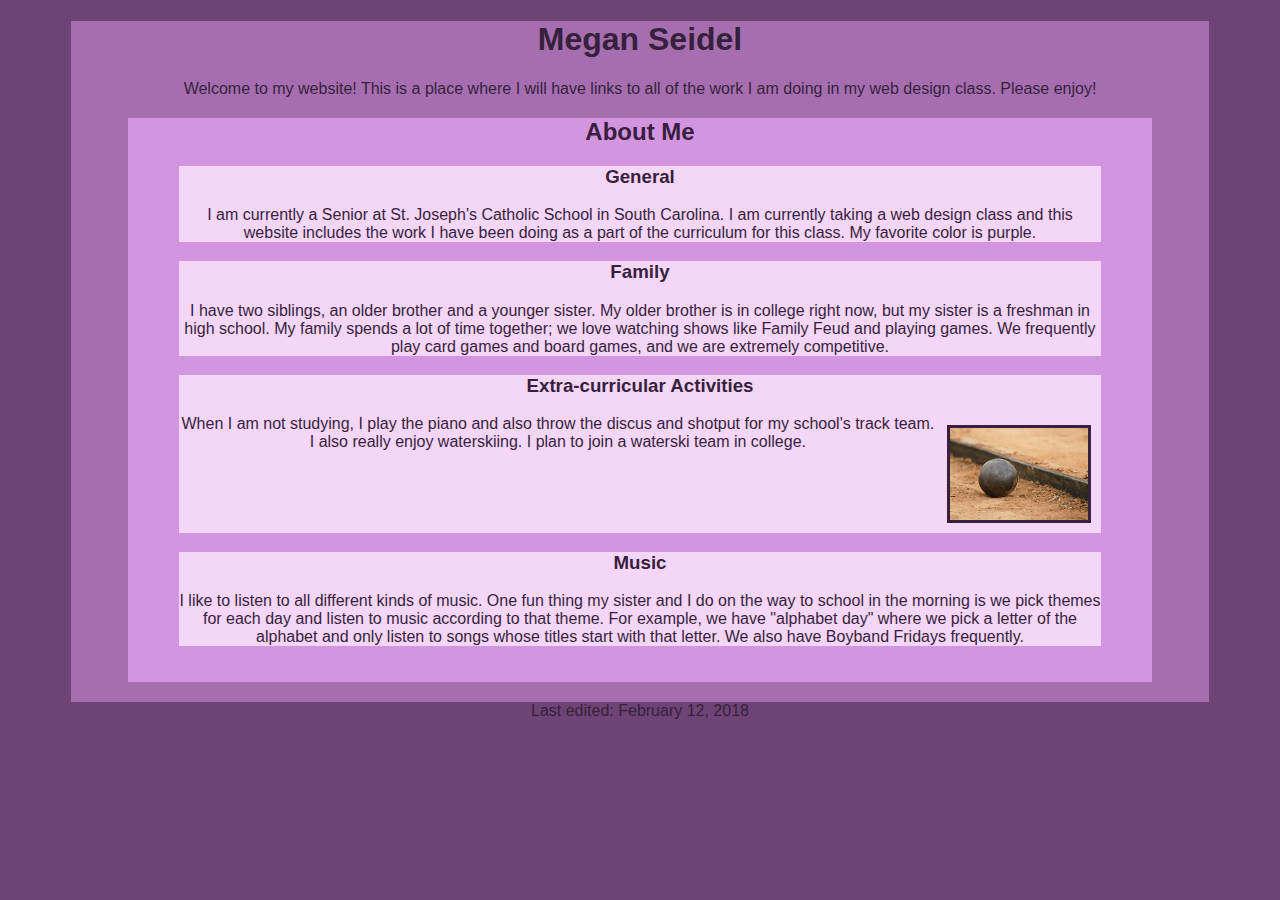
==== index.html @ be01408f "home page" ====
<!DOCTYPE html>
<html>
<head>
	<title>Megan Seidel</title>
	<link rel="stylesheet" type="text/css" href="css/style.css">
</head>
<body>
	<div class="wrapper">
		<h1>Megan Seidel</h1>
		<p>Welcome to my website! This is a place where I will have links to all of the work I am doing in my web design class. Please enjoy!</p>
		<section>
			<h2>About Me</h2>
			<article>
				<h3>General</h3>
				<p>I am currently a Senior at St. Joseph's Catholic School in South Carolina. I am currently taking a web design class and this website includes the work I have been doing as a part of the curriculum for this class. My favorite color is purple.</p> 
			</article>
			<article>
				<h3>Family</h3>
				<p>I have two siblings, an older brother and a younger sister. My older brother is in college right now, but my sister is a freshman in high school. My family spends a lot of time together; we love watching shows like Family Feud and playing games. We frequently play card games and board games, and we are extremely competitive.</p>
			</article>
			<article class="clearfix">
				<h3>Extra-curricular Activities</h3>
				<img src="images/shotputpic.jpg" alt="Shotput on the ground">
				<p>When I am not studying, I play the piano and also throw the discus and shotput for my school's track team. I also really enjoy waterskiing. I plan to join a waterski team in college.</p>
			</article>
			<article>
				<h3>Music</h3>
				<p>I like to listen to all different kinds of music. One fun thing my sister and I do on the way to school in the morning is we pick themes for each day and listen to music according to that theme. For example, we have "alphabet day" where we pick a letter of the alphabet and only listen to songs whose titles start with that letter. We also have Boyband Fridays frequently.</p>
			</article>
		</section>
	</div>
	<div>
		<footer>Last edited: February 12, 2018</footer>
	</div>
</body>
</html>
---- css/style.css ----
body {
	background-color: #6E4376;
	font-family: Arial;
	text-align: center;
}
.wrapper {
	background-color: #A56FAF;
	max-width: 90%;
	margin: 0 auto;
	padding-bottom: 20px;
}
section {
	background-color: #D394E0;
	max-width: 90%;
	margin: 0 auto;
	padding-bottom: 20px;
}
img {
	float: right;
	max-width: 15%;
	border: solid;
	border-color: #381F3D;
	margin: 10px;
}
.clearfix:after {
	content: "";
	visibility: hidden;
	display: block;
	height: 0;
	clear: both;
}
article {
	background-color: #F4D6F9;
	max-width: 90%;
	margin: 0 auto;
}
h1 {
	color: #381F3D;
}
h2 {
	color: #381F3D;
}
h3 {
	color: #381F3D;
}
p {
	color: #381F3D;
}
footer {
	color: #381F3D;
	text-align: center;
}
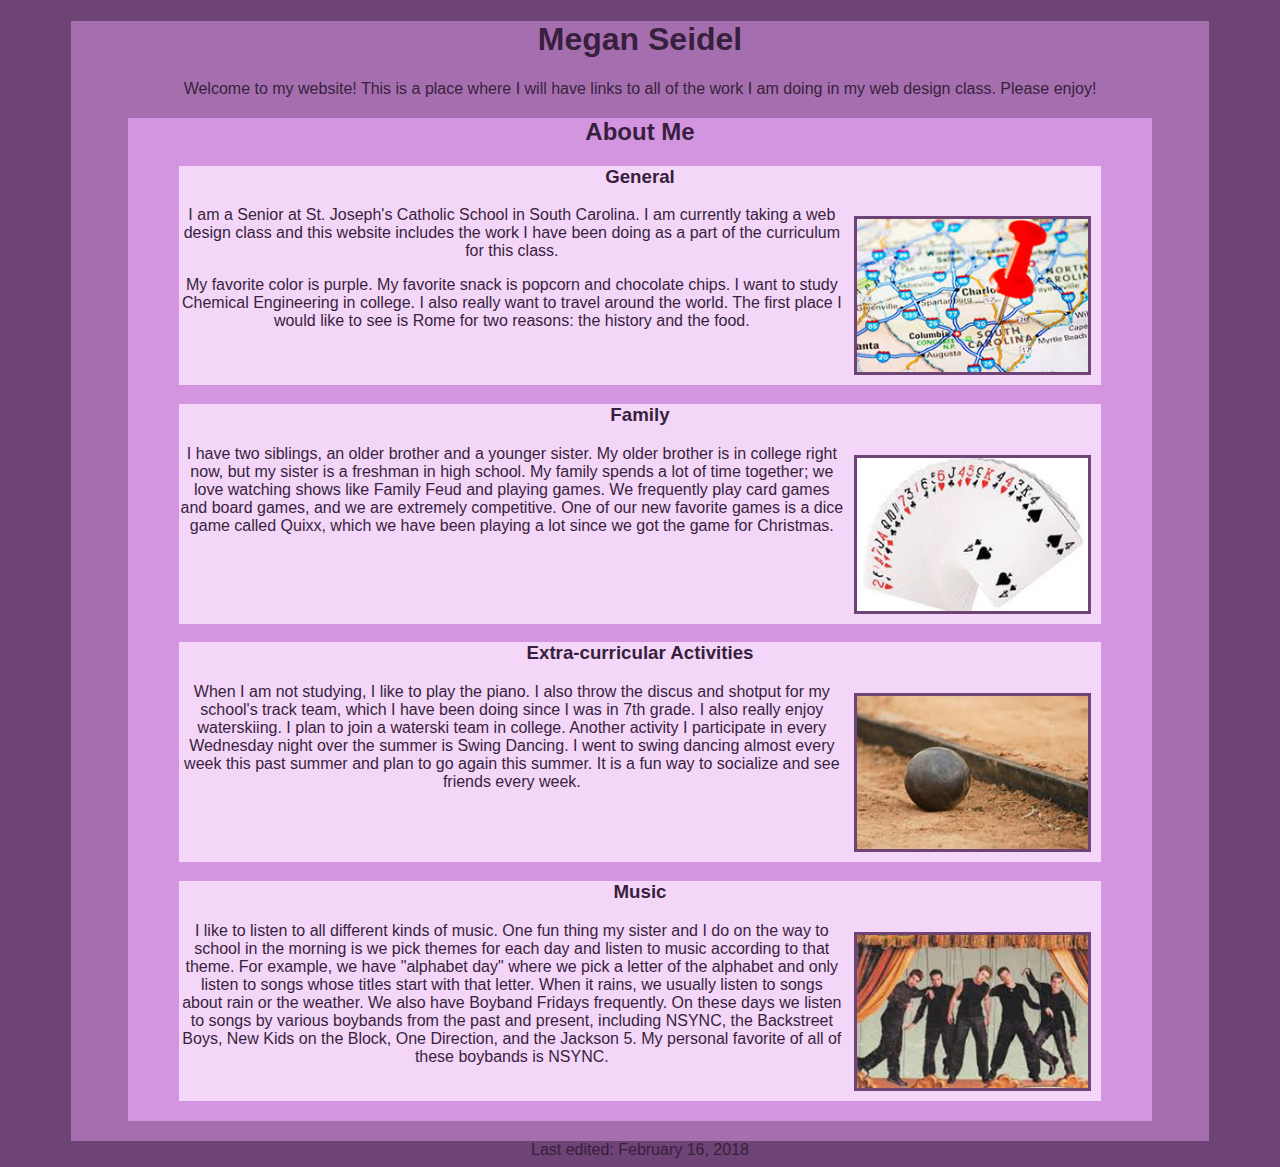
==== commit 3be2710e: "update to index page" ====
--- a/index.html
+++ b/index.html
@@ -10,27 +10,31 @@
 		<p>Welcome to my website! This is a place where I will have links to all of the work I am doing in my web design class. Please enjoy!</p>
 		<section>
 			<h2>About Me</h2>
-			<article>
+			<article class="clearfix">
 				<h3>General</h3>
-				<p>I am currently a Senior at St. Joseph's Catholic School in South Carolina. I am currently taking a web design class and this website includes the work I have been doing as a part of the curriculum for this class. My favorite color is purple.</p> 
+				<img src="images/southcarolinapic.jpg" alt="South Carolina">
+				<p>I am a Senior at St. Joseph's Catholic School in South Carolina. I am currently taking a web design class and this website includes the work I have been doing as a part of the curriculum for this class.</p>
+				<p>My favorite color is purple. My favorite snack is popcorn and chocolate chips. I want to study Chemical Engineering in college. I also really want to travel around the world. The first place I would like to see is Rome for two reasons: the history and the food. </p> 
 			</article>
-			<article>
+			<article class="clearfix">
 				<h3>Family</h3>
-				<p>I have two siblings, an older brother and a younger sister. My older brother is in college right now, but my sister is a freshman in high school. My family spends a lot of time together; we love watching shows like Family Feud and playing games. We frequently play card games and board games, and we are extremely competitive.</p>
+				<img src="images/cardspic.jpg" alt="cards">
+				<p>I have two siblings, an older brother and a younger sister. My older brother is in college right now, but my sister is a freshman in high school. My family spends a lot of time together; we love watching shows like Family Feud and playing games. We frequently play card games and board games, and we are extremely competitive. One of our new favorite games is a dice game called Quixx, which we have been playing a lot since we got the game for Christmas.</p>
 			</article>
 			<article class="clearfix">
 				<h3>Extra-curricular Activities</h3>
 				<img src="images/shotputpic.jpg" alt="Shotput on the ground">
-				<p>When I am not studying, I play the piano and also throw the discus and shotput for my school's track team. I also really enjoy waterskiing. I plan to join a waterski team in college.</p>
+				<p>When I am not studying, I like to play the piano. I also throw the discus and shotput for my school's track team, which I have been doing since I was in 7th grade. I also really enjoy waterskiing. I plan to join a waterski team in college. Another activity I participate in every Wednesday night over the summer is Swing Dancing. I went to swing dancing almost every week this past summer and plan to go again this summer. It is a fun way to socialize and see friends every week.</p>
 			</article>
-			<article>
+			<article class="clearfix">
 				<h3>Music</h3>
-				<p>I like to listen to all different kinds of music. One fun thing my sister and I do on the way to school in the morning is we pick themes for each day and listen to music according to that theme. For example, we have "alphabet day" where we pick a letter of the alphabet and only listen to songs whose titles start with that letter. We also have Boyband Fridays frequently.</p>
+				<img src="images/nsyncpic.jpg" alt="NSYNC album cover">
+				<p>I like to listen to all different kinds of music. One fun thing my sister and I do on the way to school in the morning is we pick themes for each day and listen to music according to that theme. For example, we have "alphabet day" where we pick a letter of the alphabet and only listen to songs whose titles start with that letter. When it rains, we usually listen to songs about rain or the weather. We also have Boyband Fridays frequently. On these days we listen to songs by various boybands from the past and present, including NSYNC, the Backstreet Boys, New Kids on the Block, One Direction, and the Jackson 5. My personal favorite of all of these boybands is NSYNC.</p>
 			</article>
 		</section>
 	</div>
 	<div>
-		<footer>Last edited: February 12, 2018</footer>
+		<footer>Last edited: February 16, 2018</footer>
 	</div>
 </body>
 </html>--- a/css/style.css
+++ b/css/style.css
@@ -17,9 +17,9 @@
 }
 img {
 	float: right;
-	max-width: 15%;
+	max-width: 25%;
 	border: solid;
-	border-color: #381F3D;
+	border-color: #6E4376;
 	margin: 10px;
 }
 .clearfix:after {
